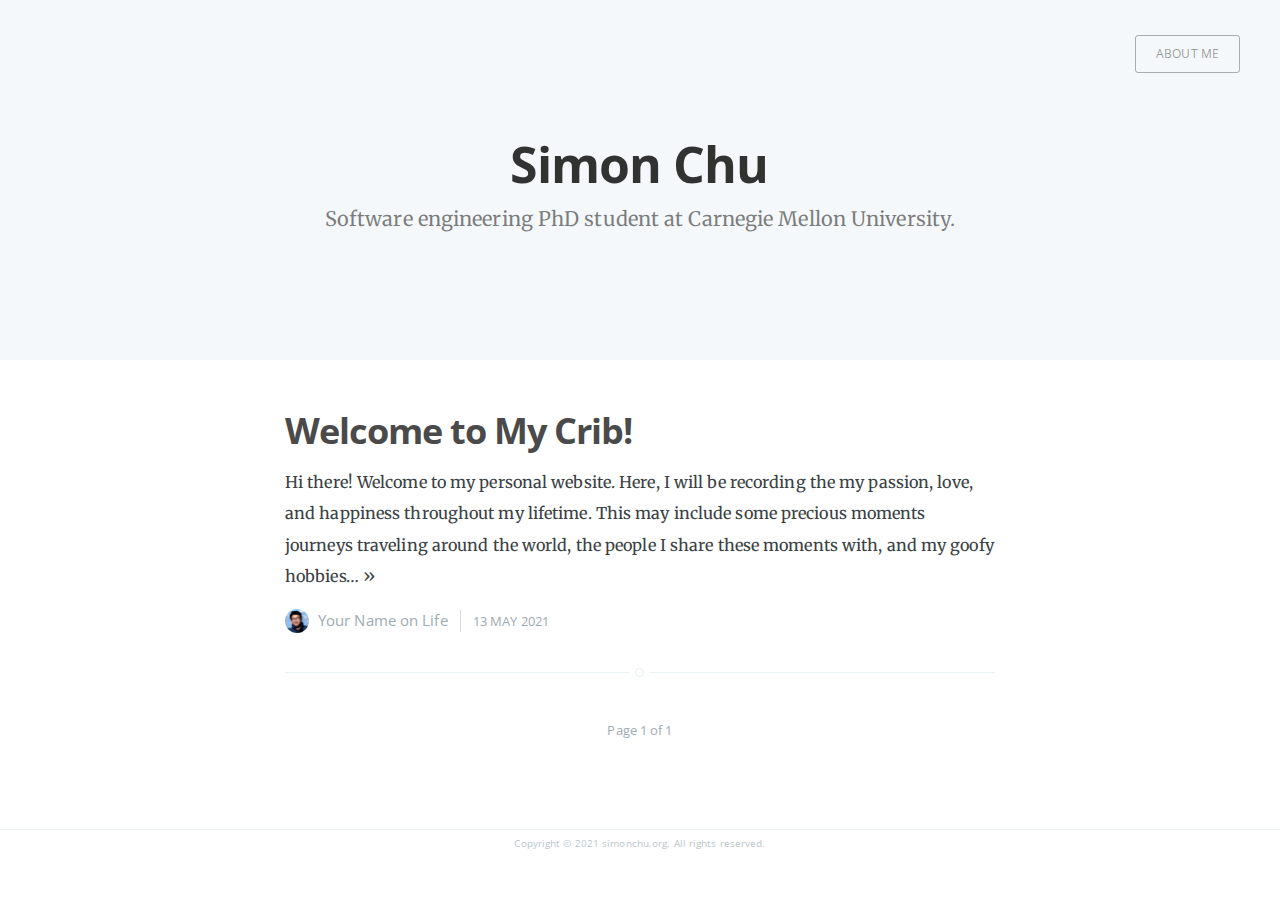
==== index.html @ b4d973ef "added jekyll generated files" ====
<!DOCTYPE html>
<html>
<head>
    <meta http-equiv="Content-Type" content="text/html; charset=UTF-8" />
    <meta http-equiv="X-UA-Compatible" content="IE=edge,chrome=1" />

    <title>Simon Chu - Software engineering PhD student at Carnegie Mellon University</title>
    <meta name="description" content="Simon's Personal Website" />

    <meta name="HandheldFriendly" content="True" />
    <meta name="MobileOptimized" content="320" />
    <meta name="viewport" content="width=device-width, initial-scale=1.0" />

    <link rel="stylesheet" type="text/css" href="/assets/css/screen.css" />
    <link rel="stylesheet" type="text/css" href="//fonts.googleapis.com/css?family=Merriweather:300,700,700italic,300italic|Open+Sans:700,400" />
    <!-- Customisation  -->
    <link rel="stylesheet" type="text/css" href="/assets/css/main.css " />

</head>
<body class="home-template">

    <header class="main-header no-cover">
    <nav class="main-nav overlay clearfix">
            
        <!-- <a class="subscribe-button icon-feed" href="/feed.xml ">Subscribe</a> -->
         <a class="subscribe-button" href="/about.html ">About me</a> 
    </nav>
    <div class="vertical">
        <div class="main-header-content inner">
            <h1 class="page-title">Simon Chu</h1>
            <h2 class="page-description">
                 Software engineering PhD student at Carnegie Mellon University. 
                <!--  <a href='/about.html'> About me </a>  -->
            </h2>
        </div>
    </div>
    <a class="scroll-down icon-arrow-left" href="#content" data-offset="-45"><span class="hidden">Scroll Down</span></a>
</header>


<main id="content" class="content" role="main">


    <div class="extra-pagination inner">
        <nav class="pagination" role="pagination">
    
    <span class="page-number"> Page 1 of 1 </span>
     
</nav>
    </div>

    

    <article class="post">
        <header class="post-header">
            <h2 class="post-title"><a href="/life/2021/05/13/welcome.html">Welcome to My Crib!</a></h2>
        </header>
        <section class="post-excerpt">
            <p>Hi there! Welcome to my personal website. Here, I will be recording the my
passion, love, and happiness throughout my lifetime. This may include some
precious moments journeys traveling around the world, the people I share these
moments with, and my goofy hobbies…</p>
 <a class="read-more" href="/life/2021/05/13/welcome.html">&raquo;</a>
        </section>
        <footer class="post-meta">
            
                <img class="author-thumb" src="/assets/images/profile.png" alt="Author's profile picture" nopin="nopin" />
                Your Name
            
             
                on Life 
            
            <time class="post-date" datetime="2021-05-13">
                13 May 2021
            </time> 
        </footer>
    </article>

    

    <nav class="pagination" role="pagination">
    
    <span class="page-number"> Page 1 of 1 </span>
     
</nav>

</main>

    <footer class="site-footer clearfix">
      
      <!-- <section class="copyright">
        <a href="/">simonchu.org</a> &copy; 
              2021 &bull; All rights reserved.
      </section> -->

      <section class="copyright">
        Copyright &copy;
        2021
        simonchu.org.
        All rights reserved.
      </section>

      <!-- <section class="poweredby">Made with Jekyll using  -->
        <!-- <a href="http://github.com/rosario/kasper">Kasper theme</a> -->
      <!-- </section> -->

    </footer>
    
    <script type="text/javascript" src="/assets/js/jquery-1.11.1.min.js"></script>
    <script type="text/javascript" src="/assets/js/jquery.fitvids.js"></script>
    <script type="text/javascript" src="/assets/js/index.js"></script>

    <!-- Google Analytics Tracking code -->
    <script type="text/javascript">

      var _gaq = _gaq || [];
      _gaq.push(['_setAccount', 'UA-XXXXXXXX-X']);
      _gaq.push(['_trackPageview']);

      (function() {
        var ga = document.createElement('script'); ga.type = 'text/javascript'; ga.async = true;
        ga.src = ('https:' == document.location.protocol ? 'https://ssl' : 'http://www') + '.google-analytics.com/ga.js';
        var s = document.getElementsByTagName('script')[0]; s.parentNode.insertBefore(ga, s);
      })();

    </script>   
</body>
</html>
---- assets/css/screen.css ----
/* ==========================================================================
   Table of Contents
   ========================================================================== */

/*

    0.  Normalize
    1.  Icons
    2.  General
    3.  Utilities
    4.  General
    5.  Single Post
    6.  Tag Archive
    7.  Third Party Elements
    8.  Pagination
    9.  Footer
    10. Media Queries (Tablet)
    11. Media Queries (Mobile)
    12. Animations

*/

/* ==========================================================================
   0. Normalize.css v2.1.3 | MIT License | git.io/normalize | (minified)
   ========================================================================== */

article, aside, details,
figcaption, figure,
footer, header, hgroup,
main, nav, section,
summary { display: block; }
audio, canvas, video { display: inline-block; }
audio:not([controls]) { display: none; height: 0; }
[hidden], template { display: none; }
html {
   font-family: sans-serif;
   -ms-text-size-adjust: 100%;
   -webkit-text-size-adjust: 100%;
}
body { margin: 0; }
a { background: transparent; }
a:focus { outline: thin dotted; }
a:active, a:hover { outline: 0; }
h1 { font-size: 2em; margin: 0.67em 0; }
abbr[title] { border-bottom: 1px dotted; }
b, strong { font-weight: 700; }
dfn { font-style: italic; }
hr {
   -moz-box-sizing: content-box;
   box-sizing: content-box;
   height: 0;
}
mark { background: #FF0; color: #000; }
code, kbd, pre,
samp { font-family: monospace, serif; font-size: 1em; }
pre { white-space: pre-wrap; }
q { quotes: "\201C" "\201D" "\2018" "\2019"; }
small { font-size: 80%; }
sub, sup {
   font-size: 75%;
   line-height: 0;
   position: relative;
   vertical-align: baseline;
}
sup { top: -0.5em; }
sub { bottom: -0.25em; }
img { border: 0; }
svg:not(:root) { overflow: hidden; }
figure { margin: 0; }
fieldset {
   border: 1px solid #c0c0c0;
   margin: 0 2px;
   padding: 0.35em 0.625em 0.75em;
}
legend { border: 0; padding: 0; }
button, input, select,
textarea { font-family: inherit; font-size: 100%; margin: 0; }
button, input { line-height: normal; }
button, select { text-transform: none; }
button, html input[type="button"],
input[type="reset"], input[type="submit"] {
   -webkit-appearance: button;
   cursor: pointer;
}
button[disabled], html input[disabled] { cursor: default; }
input[type="checkbox"],
input[type="radio"] { box-sizing: border-box; padding: 0; }
input[type="search"] {
   -webkit-appearance: textfield;
   -moz-box-sizing: content-box;
   -webkit-box-sizing: content-box;
   box-sizing: content-box;
}
input[type="search"]::-webkit-search-cancel-button,
input[type="search"]::-webkit-search-decoration { -webkit-appearance: none; }
button::-moz-focus-inner,
input::-moz-focus-inner { border: 0; padding: 0; }
textarea { overflow: auto; vertical-align: top; }
table { border-collapse: collapse; border-spacing: 0; }


/* ==========================================================================
   1. Icons - Sets up the icon font and respective classes
   ========================================================================== */

/* Import the font file with the icons in it */
@font-face {
    font-family: "casper-icons";
    src:url("../fonts/casper-icons.eot");
    src:url("../fonts/casper-icons.eot?#iefix") format("embedded-opentype"),
        url("../fonts/casper-icons.woff") format("woff"),
        url("../fonts/casper-icons.ttf") format("truetype"),
        url("../fonts/casper-icons.svg#icons") format("svg");
    font-weight: normal;
    font-style: normal;
}

/* Apply these base styles to all icons */
[class^="icon-"]:before, [class*=" icon-"]:before {
    font-family: "casper-icons", "Open Sans", sans-serif;
    speak: none;
    font-style: normal;
    font-weight: normal;
    font-variant: normal;
    text-transform: none;
    line-height: 1;
    text-decoration: none !important;
    -webkit-font-smoothing: antialiased;
    -moz-osx-font-smoothing: grayscale;
}

/* Each icon is created by inserting the correct character into the
   content of the :before pseudo element. Like a boss. */
.icon-ghost:before {
    content: "\f600";
}
.icon-feed:before {
    content: "\f601";
}
.icon-twitter:before {
    content: "\f602";
    font-size: 1.1em;
}
.icon-google-plus:before {
    content: "\f603";
}
.icon-facebook:before {
    content: "\f604";
}
.icon-arrow-left:before {
    content: "\f605";
}
.icon-stats:before {
    content: "\f606";
}
.icon-location:before {
    content: "\f607";
    margin-left: -3px; /* Tracking fix */
}
.icon-link:before {
    content: "\f608";
}


/* ==========================================================================
   2. General - Setting up some base styles
   ========================================================================== */

html {
    height: 100%;
    max-height: 100%;
    font-size: 62.5%;
    -webkit-tap-highlight-color: rgba(0, 0, 0, 0);
}

body {
    height: 100%;
    max-height: 100%;
    font-family: "Merriweather", serif;
    letter-spacing: 0.01rem;
    font-size: 1.8rem;
    line-height: 1.75em;
    color: #3A4145;
    -webkit-font-feature-settings: 'kern' 1;
    -moz-font-feature-settings: 'kern' 1;
    -o-font-feature-settings: 'kern' 1;
}

::-moz-selection {
    background: #D6EDFF;
}

::selection {
    background: #D6EDFF;
}

h1, h2, h3,
h4, h5, h6 {
    -webkit-font-feature-settings: 'dlig' 1, 'liga' 1, 'lnum' 1, 'kern' 1;
    -moz-font-feature-settings: 'dlig' 1, 'liga' 1, 'lnum' 1, 'kern' 1;
    -o-font-feature-settings: 'dlig' 1, 'liga' 1, 'lnum' 1, 'kern' 1;
    color: #2E2E2E;
    line-height: 1.15em;
    margin: 0 0 0.4em 0;
    font-family: "Open Sans", sans-serif;
}

h1 {
    font-size: 5rem;
    letter-spacing: -2px;
    text-indent: -3px;
}

h2 {
    font-size: 3.6rem;
    letter-spacing: -1px;
}

h3 {
    font-size: 3rem;
}

h4 {
    font-size: 2.5rem;
}

h5 {
    font-size: 2rem;
}

h6 {
    font-size: 2rem;
}

a {
    color: #4A4A4A;
    transition: color ease 0.3s;
}

a:hover {
    color: #111;
}

p, ul, ol, dl {
    -webkit-font-feature-settings: 'liga' 1, 'onum' 1, 'kern' 1;
    -moz-font-feature-settings: 'liga' 1, 'onum' 1, 'kern' 1;
    -o-font-feature-settings: 'liga' 1, 'onum' 1, 'kern' 1;
    margin: 0 0 1.75em 0;
}

ol, ul {
    padding-left: 3rem;
}

ol ol, ul ul,
ul ol, ol ul {
    margin: 0 0 0.4em 0;
    padding-left: 2em;
}

dl dt {
    float: left;
    width: 180px;
    overflow: hidden;
    clear: left;
    text-align: right;
    text-overflow: ellipsis;
    white-space: nowrap;
    font-weight: 700;
    margin-bottom: 1em;
}

dl dd {
    margin-left: 200px;
    margin-bottom: 1em
}

li {
    margin: 0.4em 0;
}

li li {
    margin: 0;
}

hr {
    display: block;
    height: 1px;
    border: 0;
    border-top: #EFEFEF 1px solid;
    margin: 3.2em 0;
    padding: 0;
}

blockquote {
    -moz-box-sizing: border-box;
    box-sizing: border-box;
    margin: 1.75em 0 1.75em -2.2em;
    padding: 0 0 0 1.75em;
    border-left: #4A4A4A 0.4em solid;
}

blockquote p {
    margin: 0.8em 0;
    font-style: italic;
}

blockquote small {
    display: inline-block;
    margin: 0.8em 0 0.8em 1.5em;
    font-size: 0.9em;
    color: #CCC;
}

blockquote small:before { content: "\2014 \00A0"; }

blockquote cite {
    font-weight: 700;
}

blockquote cite a { font-weight: normal; }

mark {
    background-color: #FFC336;
}

code, tt {
    padding: 1px 3px;
    font-family: Inconsolata, monospace, sans-serif;
    font-size: 0.85em;
    white-space: pre-wrap;
    border: #E3EDF3 1px solid;
    background: #F7FAFB;
    border-radius: 2px;
}

pre {
    -moz-box-sizing: border-box;
    box-sizing: border-box;
    margin: 0 0 1.75em 0;
    border: #E3EDF3 1px solid;
    width: 100%;
    padding: 10px;
    font-family: Inconsolata, monospace, sans-serif;
    font-size: 0.9em;
    white-space: pre;
    overflow: auto;
    background: #F7FAFB;
    border-radius: 3px;
}

pre code, tt {
    font-size: inherit;
    white-space: -moz-pre-wrap;
    white-space: pre-wrap;
    background: transparent;
    border: none;
    padding: 0;
}

kbd {
    display: inline-block;
    margin-bottom: 0.4em;
    padding: 1px 8px;
    border: #CCC 1px solid;
    color: #666;
    text-shadow: #FFF 0 1px 0;
    font-size: 0.9em;
    font-weight: 700;
    background: #F4F4F4;
    border-radius: 4px;
    box-shadow:
        0 1px 0 rgba(0, 0, 0, 0.2),
        0 1px 0 0 #fff inset;
}

table {
    -moz-box-sizing: border-box;
    box-sizing: border-box;
    margin: 1.75em 0;
    width: 100%;
    max-width: 100%;
    background-color: transparent;
}

table th,
table td {
    padding: 8px;
    line-height: 20px;
    text-align: left;
    vertical-align: top;
    border-top: #EFEFEF 1px solid;
}

table th { color: #000; }

table caption + thead tr:first-child th,
table caption + thead tr:first-child td,
table colgroup + thead tr:first-child th,
table colgroup + thead tr:first-child td,
table thead:first-child tr:first-child th,
table thead:first-child tr:first-child td {
    border-top: 0;
}

table tbody + tbody { border-top: #EFEFEF 2px solid; }

table table table { background-color: #FFF; }

table tbody > tr:nth-child(odd) > td,
table tbody > tr:nth-child(odd) > th {
    background-color: #F6F6F6;
}

table.plain tbody > tr:nth-child(odd) > td,
table.plain tbody > tr:nth-child(odd) > th {
   background: transparent;
}

iframe, .fluid-width-video-wrapper {
    display: block;
    margin: 1.75em 0;
}

/* When a video is inside the fitvids wrapper, drop the
margin on the iframe, cause it breaks stuff. */
.fluid-width-video-wrapper iframe {
    margin: 0;
}


/* ==========================================================================
   3. Utilities - These things get used a lot
   ========================================================================== */

/* Clears shit */
.clearfix:before,
.clearfix:after {
    content: " ";
    display: table;
}
.clearfix:after { clear: both; }
.clearfix { *zoom: 1; }

/* Hides shit */
.hidden {
    text-indent: -9999px;
    visibility: hidden;
    display: none;
}

/* Creates a responsive wrapper that makes our content scale nicely */
.inner {
    position: relative;
    width: 80%;
    max-width: 710px;
    margin: 0 auto;
}

/* Centres vertically yo. (IE8+) */
.vertical {
    display: table-cell;
    vertical-align: middle;
}


/* ==========================================================================
   4. General - The main styles for the the theme
   ========================================================================== */

/* Big cover image on the home page */
.main-header {
    position: relative;
    display: table;
    width: 100%;
    height: 100%;
    margin-bottom: 5rem;
    text-align: center;
    background: #222 no-repeat center center;
    background-size: cover;
    overflow: hidden;
}

.main-header .inner {
    width: 80%;
}

.main-nav {
    position: relative;
    padding: 35px 40px;
    margin: 0 0 30px 0;
}

.main-nav a {
    text-decoration: none;
    font-family: 'Open Sans', sans-serif;
}

/* Create a bouncing scroll-down arrow on homepage with cover image */
.scroll-down {
    display: block;
    position: absolute;
    z-index: 100;
    bottom: 45px;
    left: 50%;
    margin-left: -16px;
    width: 34px;
    height: 34px;
    font-size: 34px;
    text-align: center;
    text-decoration: none;
    color: rgba(255,255,255,0.7);
    -webkit-transform: rotate(-90deg);
    transform: rotate(-90deg);
    -webkit-animation: bounce 4s 2s infinite;
    animation: bounce 4s 2s infinite;
}

/* Stop it bouncing and increase contrast when hovered */
.scroll-down:hover {
    color: #fff;
    -webkit-animation: none;
    animation: none;
}

/* Put a semi-opaque radial gradient behind the icon to make it more visible
   on photos which happen to have a light background. */
.home-template .main-header:after {
    display: block;
    content: " ";
    width: 150px;
    height: 130px;
    border-radius: 100%;
    position: absolute;
    bottom: 0;
    left: 50%;
    margin-left: -75px;
    background: -moz-radial-gradient(center, ellipse cover,  rgba(0,0,0,0.15) 0%, rgba(0,0,0,0) 70%, rgba(0,0,0,0) 100%);
    background: -webkit-gradient(radial, center center, 0px, center center, 100%, color-stop(0%,rgba(0,0,0,0.15)), color-stop(70%,rgba(0,0,0,0)), color-stop(100%,rgba(0,0,0,0)));
    background: -webkit-radial-gradient(center, ellipse cover,  rgba(0,0,0,0.15) 0%,rgba(0,0,0,0) 70%,rgba(0,0,0,0) 100%);
    background: radial-gradient(ellipse at center,  rgba(0,0,0,0.15) 0%,rgba(0,0,0,0) 70%,rgba(0,0,0,0) 100%);
}

/* Hide when there's no cover image or on page2+ */
.no-cover .scroll-down,
.no-cover.main-header:after,
.archive-template .scroll-down,
.archive-template .main-header:after {
    display: none
}

/* Appears in the top right corner of your home page */
.blog-logo {
    display: block;
    float: left;
    background: none !important;
    border: none !important;
}

.blog-logo img {
    -webkit-box-sizing: border-box;
    -moz-box-sizing: border-box;
    box-sizing: border-box;
    display: block;
    height: 38px;
    padding: 1px 0 5px 0;
    width: auto;
}

.back-button {
    -webkit-box-sizing: border-box;
    -moz-box-sizing: border-box;
    box-sizing: border-box;
    display: inline-block;
    float: left;
    height: 38px;
    padding: 0 15px 0 10px;
    border: transparent 1px solid;
    color: #9EABB3;
    text-align: center;
    font-size: 12px;
    text-transform: uppercase;
    line-height: 35px;
    border-radius: 3px;
    background: rgba(0,0,0,0.1);
    transition: all ease 0.3s;
}
.back-button:before {
    position: relative;
    bottom: -2px;
    font-size: 13px;
    line-height: 0;
    margin-right: 8px;
}

.subscribe-button {
    -webkit-box-sizing: border-box;
    -moz-box-sizing: border-box;
    box-sizing: border-box;
    display: inline-block;
    float: right;
    height: 38px;
    padding: 0 20px;
    border: transparent 1px solid;
    color: #9EABB3;
    text-align: center;
    font-size: 12px;
    text-transform: uppercase;
    line-height: 35px;
    white-space: nowrap;
    border-radius: 3px;
    background: rgba(0,0,0,0.1);
    transition: all ease 0.3s;
}
.subscribe-button:before {
    font-size: 9px;
    margin-right: 6px;
}

/* Special styles when overlaid on an image*/
.main-nav.overlay {
    position: absolute;
    top: 0;
    left: 0;
    right: 0;
    height: 70px;
    border: none;
    background: -moz-linear-gradient(top, rgba(0,0,0,0.2) 0%, rgba(0,0,0,0) 100%);
    background: -webkit-gradient(linear, left top, left bottom, color-stop(0%,rgba(0,0,0,0.2)), color-stop(100%,rgba(0,0,0,0)));
    background: -webkit-linear-gradient(top, rgba(0,0,0,0.2) 0%,rgba(0,0,0,0) 100%);
    background: linear-gradient(to bottom, rgba(0,0,0,0.2) 0%,rgba(0,0,0,0) 100%);
}
.no-cover .main-nav.overlay,
.no-cover .back-button,
.no-cover .subscribe-button {
    background: none;
}

.main-nav.overlay a {
    color: #fff;
}

.main-nav.overlay .back-button,
.main-nav.overlay .subscribe-button {
    border-color: rgba(255,255,255,0.6);
}

.main-nav.overlay a:hover {
    color: #222;
    border-color: #fff;
    background: #fff;
    transition: all 0.1s ease;
}

/* Add a border to the buttons on hover */
.back-button:hover,
.subscribe-button:hover {
    border-color: #bfc8cd;
    color: #9EABB3;
}

/* The details of your blog. Defined in ghost/settings/ */
.page-title {
    margin: 10px 0 10px 0;
    font-size: 5rem;
    letter-spacing: -1px;
    font-weight: 700;
    font-family: "Open Sans", sans-serif;
    color: #fff;
}

.page-description {
    margin: 0;
    font-size: 2rem;
    line-height: 1.5em;
    font-weight: 400;
    font-family: "Merriweather", serif;
    letter-spacing: 0.01rem;
    color: rgba(255,255,255,0.8);
}

.no-cover.main-header {
    min-height: 160px;
    max-height: 40%;
    background: #f5f8fa;
}

.no-cover .page-title {
    color: rgba(0,0,0,0.8);
}

.no-cover .page-description {
    color: rgba(0,0,0,0.5);
}

.no-cover .main-nav.overlay .back-button,
.no-cover .main-nav.overlay .subscribe-button {
    color: rgba(0,0,0,0.4);
    border-color: rgba(0,0,0,0.3);
}

/* Add subtle load-in animation for content on the home page */
.home-template .page-title {
    -webkit-animation: fade-in-down 0.6s;
    animation: fade-in-down 0.6s;
    -webkit-animation-delay: 0.2s;
    animation-delay: 0.2s;
}
.home-template .page-description {
    -webkit-animation: fade-in-down 0.9s;
    animation: fade-in-down 0.9s;
    -webkit-animation-delay: 0.1s;
    animation-delay: 0.1s;
}

/* Every post, on every page, gets this style on its <article> tag */
.post {
    position: relative;
    width: 80%;
    max-width: 710px;
    margin: 4rem auto;
    padding-bottom: 4rem;
    border-bottom: #EBF2F6 1px solid;
    word-break: break-word;
    hyphens: auto;
}

/* Add a little circle in the middle of the border-bottom on our .post
   just for the lolz and stylepoints. */
.post:after {
    display: block;
    content: "";
    width: 7px;
    height: 7px;
    border: #E7EEF2 1px solid;
    position: absolute;
    bottom: -5px;
    left: 50%;
    margin-left: -5px;
    background: #FFF;
    -webkit-border-radius: 100%;
    -moz-border-radius: 100%;
    border-radius: 100%;
    box-shadow: #FFF 0 0 0 5px;
}

body:not(.post-template) .post-title {
    font-size: 3.6rem;
}

.post-title a {
    text-decoration: none;
}

.post-excerpt p {
    margin: 0;
    font-size: 0.9em;
    line-height: 1.7em;
}

.read-more {
    text-decoration: none;
}

.post-meta {
    display: block;
    margin: 1.75rem 0 0 0;
    font-family: "Open Sans", sans-serif;
    font-size: 1.5rem;
    line-height: 2.2rem;
    color: #9EABB3;
}

.author-thumb {
    width: 24px;
    height: 24px;
    float: left;
    margin-right: 9px;
    border-radius: 100%;
}

.post-meta a {
    color: #9EABB3;
    text-decoration: none;
}

.post-meta a:hover {
    text-decoration: underline;
}

.user-meta {
    position: relative;
    padding: 0.3rem 40px 0 100px;
    min-height: 77px;
}

.post-date {
    display: inline-block;
    margin-left: 8px;
    padding-left: 12px;
    border-left: #d5dbde 1px solid;
    text-transform: uppercase;
    font-size: 1.3rem;
    white-space: nowrap;
}

.user-image {
    position: absolute;
    top: 0;
    left: 0;
}

.user-name {
    display: block;
    font-weight: 700;
}

.user-bio {
    display: block;
    max-width: 440px;
    font-size: 1.4rem;
    line-height: 1.5em;
}

.publish-meta {
    position: absolute;
    top: 0;
    right: 0;
    padding: 4.3rem 0 4rem 0;
    text-align: right;
}

.publish-heading {
    display: block;
    font-weight: 700;
}

.publish-date {
    display: block;
    font-size: 1.4rem;
    line-height: 1.5em;
}


/* ==========================================================================
   5. Single Post - When you click on an individual post
   ========================================================================== */

.post-template .post-header {
   margin-bottom: 3.4rem;
}

.post-template .post-title {
    margin-bottom: 0;
}

.post-template .post-meta {
    margin: 0;
}

.post-template .post-date {
    padding: 0;
    margin: 0;
    border: none;
}

/* Stop .full-img from creating horizontal scroll - slight hack due to
   imperfections with browser width % calculations and rounding */
.post-template .content {
    overflow: hidden;
}

/* Tweak the .post wrapper style */
.post-template .post {
    margin-top: 0;
    border-bottom: none;
    padding-bottom: 0;
}

/* Kill that stylish little circle that was on the border, too */
.post-template .post:after {
    display: none;
}

/* Keep images centred and within the bounds of the post-width */
.post-content img {
    display: block;
    max-width: 100%;
    height: auto;
    margin: 0 auto;
    padding: 0.6em 0;
}

/* Break out larger images to be wider than the main text column
   the class is applied with jQuery */
.post-content .full-img {
    width: 126%;
    max-width: none;
    margin: 0 -13%;
}

/* The author credit area after the post */
.post-footer {
    position: relative;
    margin: 6rem 0 0 0;
    padding: 6rem 0 0 0;
    border-top: #EBF2F6 1px solid;
}

.post-footer h4 {
    font-size: 1.8rem;
    margin: 0;
}

.post-footer p {
    margin: 1rem 0;
    font-size: 1.4rem;
    line-height: 1.75em;
}

/* list of author links - location / url */
.author-meta {
    padding: 0;
    margin: 0;
    list-style: none;
    font-size: 1.4rem;
    line-height: 1;
    font-style: italic;
    color: #9EABB3;
}

.author-meta a {
    color: #9EABB3;
}
.author-meta a:hover {
    color: #111;
}

/* Create some space to the right for the share links */
.post-footer .author {
    margin-right: 180px;
}

.post-footer h4 a {
    color: #2e2e2e;
    text-decoration: none;
}

.post-footer h4 a:hover {
    text-decoration: underline;
}

/* Drop the share links in the space to the right.
   Doing it like this means it's easier for the author bio
   to be flexible at smaller screen sizes while the share
   links remain at a fixed width the whole time */
.post-footer .share {
    position: absolute;
    top: 6rem;
    right: 0;
    width: 140px;
}

.post-footer .share a {
    font-size: 1.8rem;
    display: inline-block;
    margin: 1rem 1.6rem 1.6rem 0;
    color: #BBC7CC;
    text-decoration: none;
}

.post-footer .share a:hover {
    color: #50585D;
}

/* The subscribe icon on the footer */
.subscribe {
    width: 28px;
    height: 28px;
    position: absolute;
    top: -14px;
    left: 50%;
    margin-left: -15px;
    border: #EBF2F6 1px solid;
    text-align: center;
    line-height: 2.4rem;
    border-radius: 50px;
    background: #FFF;
    transition: box-shadow 0.5s;
}

/* The RSS icon, inserted via icon font */
.subscribe:before {
    color: #D2DEE3;
    font-size: 10px;
    position: absolute;
    top: 2px;
    left: 9px;
    font-weight: 700;
    transition: color 0.5s ease;
}

/* Add a box shadow to on hover */
.subscribe:hover {
    box-shadow: rgba(0,0,0,0.05) 0 0 0 3px;
    transition: box-shadow 0.25s;
}

.subscribe:hover:before {
    color: #50585D;
}

/* CSS tooltip saying "Subscribe!" - initially hidden */
.tooltip {
    opacity: 0;
    display: block;
    width: 53px;
    padding: 4px 8px 5px 8px;
    position:absolute;
    top: -23px;
    left: -21px;
    color: rgba(255,255,255,0.9);
    font-size: 1.1rem;
    line-height: 1em;
    text-align: center;
    background: #50585D;
    border-radius: 20px;
    box-shadow: 0 1px 4px rgba(0,0,0,0.1);
    transition: opacity 0.3s ease, top 0.3s ease;
}

/* The little chiclet arrow under the tooltip, pointing down */
.tooltip:after {
    content: " ";
    border-width: 5px 5px 0 5px;
    border-style: solid;
    border-color: #50585D transparent;
    display: block;
    position: absolute;
    bottom: -4px;
    left: 50%;
    margin-left: -5px;
    z-index: 220;
    width: 0;
}

/* On hover, show the tooltip! */
.subscribe:hover .tooltip {
    opacity: 1;
    top: -33px;
}

/* ==========================================================================
   6. Author profile
   ========================================================================== */

.post-head.main-header {
    height: 65%;
    min-height: 180px;
}

.no-cover.post-head.main-header {
    height: 85px;
    min-height: 0;
    margin-bottom: 0;
    background: transparent;
}

.tag-head.main-header {
    height: 40%;
    min-height: 180px;
}

.author-head.main-header {
    height: 40%;
    min-height: 180px;
}

.no-cover.author-head.main-header {
    height: 10%;
    min-height: 100px;
    background: transparent;
}

.author-profile {
    padding: 0 15px 5rem 15px;
    border-bottom: #EBF2F6 1px solid;
    text-align: center;
}

/* Add a little circle in the middle of the border-bottom */
.author-profile:after {
    display: block;
    content: "";
    width: 7px;
    height: 7px;
    border: #E7EEF2 1px solid;
    position: absolute;
    bottom: -5px;
    left: 50%;
    margin-left: -5px;
    background: #FFF;
    -webkit-border-radius: 100%;
    -moz-border-radius: 100%;
    border-radius: 100%;
    box-shadow: #FFF 0 0 0 5px;
}

.author-image {
    -webkit-box-sizing: border-box;
    -moz-box-sizing: border-box;
    box-sizing: border-box;
    display: block;
    position: absolute;
    top: -40px;
    left: 50%;
    margin-left: -40px;
    width: 80px;
    height: 80px;
    border-radius: 100%;
    overflow: hidden;
    padding: 6px;
    background: #fff;
    z-index: 2;
    box-shadow: #E7EEF2 0 0 0 1px;
}

.author-image .img {
    position: relative;
    display: block;
    width: 100%;
    height: 100%;
    background-size: cover;
    background-position: center center;
    border-radius: 100%;
}

.author-profile .author-image {
    position: relative;
    left: auto;
    top: auto;
    width: 120px;
    height: 120px;
    padding: 3px;
    margin: -100px auto 0 auto;
    box-shadow: none;
}

.author-title {
    margin: 1.5rem 0 1rem;
}

.author-bio {
    font-size: 1.8rem;
    line-height: 1.5em;
    font-weight: 200;
    color: #50585D;
    letter-spacing: 0;
    text-indent: 0;
}

.author-meta {
    margin: 1.6rem 0;
}
/* Location, website, and link */
.author-profile .author-meta {
    margin: 2rem 0;
    font-family: "Merriweather", serif;
    letter-spacing: 0.01rem;
    font-size: 1.7rem;
}
.author-meta span {
    display: inline-block;
    margin: 0 2rem 1rem 0;
    word-wrap: break-word;
}
.author-meta a {
    text-decoration: none;
}

/* Turn off meta for page2+ to make room for extra
   pagination prev/next links */
.archive-template .author-profile .author-meta {
    display: none;
}

/* ==========================================================================
   7. Third Party Elements - Embeds from other services
   ========================================================================== */

/* Github */
.gist table {
    margin: 0;
    font-size: 1.4rem;
}
.gist .line-number {
    min-width: 25px;
    font-size: 1.1rem;
}


/* ==========================================================================
   8. Pagination - Tools to let you flick between pages
   ========================================================================== */

/* The main wrapper for our pagination links */
.pagination {
    position: relative;
    width: 80%;
    max-width: 710px;
    margin: 4rem auto;
    font-family: "Open Sans", sans-serif;
    font-size: 1.3rem;
    color: #9EABB3;
    text-align: center;
}

.pagination a {
    color: #9EABB3;
    transition: all 0.2s ease;
}

/* Push the previous/next links out to the left/right */
.older-posts,
.newer-posts {
    position: absolute;
    display: inline-block;
    padding: 0 15px;
    border: #bfc8cd 1px solid;
    text-decoration: none;
    border-radius: 4px;
    transition: border ease 0.3s;
}

.older-posts {
    right: 0;
}

.page-number {
    display: inline-block;
    padding: 2px 0;
    min-width: 100px;
}

.newer-posts {
    left: 0;
}

.older-posts:hover,
.newer-posts:hover {
    color: #889093;
    border-color: #98a0a4;
}

.extra-pagination {
    display: none;
    border-bottom: #EBF2F6 1px solid;
}
.extra-pagination:after {
    display: block;
    content: "";
    width: 7px;
    height: 7px;
    border: #E7EEF2 1px solid;
    position: absolute;
    bottom: -5px;
    left: 50%;
    margin-left: -5px;
    background: #FFF;
    -webkit-border-radius: 100%;
    -moz-border-radius: 100%;
    border-radius: 100%;
    box-shadow: #FFF 0 0 0 5px;
}
.extra-pagination .pagination {
    width: auto;
}

/* On page2+ make all the headers smaller */
.archive-template .main-header {
    max-height: 30%;
}

/* On page2+ show extra pagination controls at the top of post list */
.archive-template .extra-pagination {
    display: block;
}


/* ==========================================================================
   9. Footer - The bottom of every page
   ========================================================================== */

.site-footer {
    position: relative;
    margin: 8rem 0 0 0;
    /* margin-top: 8rem; */
    /* margin-left: auto; */
    /* margin-right: auto; */
    padding: 0.5rem 15px;
    border-top: #EBF2F6 1px solid;
    font-family: "Open Sans", sans-serif;
    font-size: 1rem;
    line-height: 1.75em;
    color: #BBC7CC;
    /* text-align: center; */
}

.site-footer a {
    color: #BBC7CC;
    text-decoration: none;
    font-weight: bold;
}

.site-footer a:hover {
    color: #50585D;
}

/* .poweredby {
    display: block;
    width: 45%;
    float: right;
} */

.copyright {
    display: block;
    width: auto;
    /* float: center; */
    text-align: center;
}


/* ==========================================================================
   10. Media Queries - Smaller than 900px
   ========================================================================== */

@media only screen and (max-width: 900px) {

    .main-nav {
        padding: 15px;
    }

    blockquote {
        margin-left: 0;
    }

    .main-header {
        -webkit-box-sizing: border-box;
        -moz-box-sizing: border-box;
        box-sizing: border-box;
        height: auto;
        min-height: 240px;
        height: 60%;
        padding: 15% 0;
    }

    .scroll-down,
    .home-template .main-header:after { display: none; }

    .archive-template .main-header {
        min-height: 180px;
        padding: 10% 0;
    }

    .blog-logo img {
        padding: 4px 0;
    }

    .page-title {
        font-size: 4rem;
        letter-spacing: -1px;
    }

    .page-description {
        font-size: 1.8rem;
        line-height: 1.5em;
    }

    .post {
        font-size: 0.95em
    }

    body:not(.post-template) .post-title {
        font-size: 3.2rem;
    }

    hr {
        margin: 2.4em 0;
    }

    ol, ul {
        padding-left: 2em;
    }

    h1 {
        font-size: 4.5rem;
        text-indent: -2px;
    }

    h2 {
        font-size: 3.6rem;
    }

    h3 {
        font-size: 3.1rem;
    }

    h4 {
        font-size: 2.5rem;
    }

    h5 {
        font-size: 2.2rem;
    }

    h6 {
        font-size: 1.8rem;
    }

    .author-profile {
        padding-bottom: 4rem;
    }

    .author-profile .author-bio {
        font-size: 1.6rem;
    }

    .author-meta span {
        display: block;
        margin: 1.5rem 0;
    }
    .author-profile .author-meta span {
        font-size: 1.6rem;
    }

    .post-head.main-header {
        height:45%;
    }

    .tag-head.main-header,
    .author-head.main-header {
        height: 30%;
    }

    .no-cover.post-head.main-header {
        height: 55px;
        padding: 0;
    }

    .no-cover.author-head.main-header {
        padding: 0;
    }

}


/* ==========================================================================
   11. Media Queries - Smaller than 500px
   ========================================================================== */

@media only screen and (max-width: 500px) {

    .main-header {
        margin-bottom: 15px;
        height: 40%;
    }

    .no-cover.main-header {
        height: 30%;
    }

    .archive-template .main-header {
        max-height: 20%;
        min-height: 160px;
        padding: 10% 0;
    }

    .main-nav {
        padding: 0;
        margin-bottom: 2rem;
        border-bottom: #e0e4e7 1px solid;
    }

    .blog-logo {
        padding: 10px 10px;
    }

    .blog-logo img {
        height: 26px;
    }

    .back-button,
    .subscribe-button {
        height: 44px;
        line-height: 41px;
        border-radius: 0;
        color: #2e2e2e;
        background: transparent;
    }
    .back-button:hover,
    .subscribe-button:hover {
        border-color: #ebeef0;
        color: #2e2e2e;
        background: #ebeef0;
    }

    .back-button {
        padding: 0 15px 0 10px;
    }

    .subscribe-button {
        padding: 0 12px;
    }

    .main-nav.overlay a:hover {
        color: #fff;
        border-color: transparent;
        background: transparent;
    }

    .no-cover .main-nav.overlay {
        background: none;
    }
    .no-cover .main-nav.overlay .back-button,
    .no-cover .main-nav.overlay .subscribe-button {
        border: none;
    }

    .main-nav.overlay .back-button,
    .main-nav.overlay .subscribe-button {
        border-color: transparent;
    }

    .blog-logo img {
        max-height: 80px;
    }

    .inner,
    .pagination {
        width: auto;
        margin: 2rem auto;
    }

    .post {
        width: auto;
        margin-top: 2rem;
        margin-bottom: 2rem;
        margin-left: 16px;
        margin-right: 16px;
        padding-bottom: 2rem;
        line-height: 1.65em;
    }

    .post-date {
        display: none;
    }

    .post-template .post-header {
        margin-bottom: 2rem;
    }

    .post-template .post-date {
        display: inline-block;
    }

    hr {
        margin: 1.75em 0;
    }

    p, ul, ol, dl {
        font-size: 0.95em;
        margin: 0 0 2.5rem 0;
    }

    .page-title {
        font-size: 3rem;
    }

    .post-excerpt p {
        font-size: 0.85em;
    }

    .page-description {
        font-size: 1.6rem;
    }

    h1, h2, h3,
    h4, h5, h6 {
        margin: 0 0 0.3em 0;
    }

    h1 {
        font-size: 2.8rem;
        letter-spacing: -1px;
    }

    h2 {
        font-size: 2.4rem;
        letter-spacing: 0;
    }

    h3 {
        font-size: 2.1rem;
    }

    h4 {
        font-size: 1.9rem;
    }

    h5 {
        font-size: 1.8rem;
    }

    h6 {
        font-size: 1.8rem;
    }

    body:not(.post-template) .post-title {
        font-size: 2.5rem;
    }

    .post-template .post {
        padding-bottom: 0;
        margin-bottom: 0;
    }

    .post-template .site-footer {
        margin-top: 0;
    }

    .post-content img {
        padding: 0;
    }

    .post-content .full-img {
        width: auto;
        width: calc(100% + 32px); /* expand with to image + margins */
        margin: 0 -16px; /* get rid of margins */
        min-width: 0;
        max-width: 112%; /* fallback when calc doesn't work */
    }

    .post-meta {
        font-size: 1.3rem;
        margin-top: 1rem;
    }

    .post-footer {
        padding: 5rem 0 3rem 0;
        text-align: center;
    }

    .post-footer .author {
        margin: 0 0 2rem 0;
        padding: 0 0 1.6rem 0;
        border-bottom: #EBF2F6 1px dashed;
    }

    .post-footer .share {
        position: static;
        width: auto;
    }

    .post-footer .share a {
        margin: 1.4rem 0.8rem 0 0.8rem;
    }

    .author-meta li {
        float: none;
        margin: 0;
        line-height: 1.75em;
    }

    .author-meta li:before {
        display: none;
    }

    .older-posts,
    .newer-posts {
        position: static;
        margin: 10px 0;
    }

    .page-number {
        display: block;
    }

    .site-footer {
        margin-top: 3rem;
    }

    .author-profile {
        padding-bottom: 2rem;
    }

    .post-head.main-header {
        height: 30%;
    }

    .tag-head.main-header,
    .author-head.main-header {
        height: 20%;
    }

    .author-profile .author-image {
        margin-top: -70px;
    }

    .author-profile .author-meta span {
        font-size: 1.4rem;
    }

    .archive-template .main-header .page-description {
        display: none;
    }

}


/* ==========================================================================
   12. Animations
   ========================================================================== */

/* Used to fade in title/desc on the home page */
@-webkit-keyframes fade-in-down {
    0% {
        opacity: 0;
        -webkit-transform: translateY(-10px);
        transform: translateY(-10px);
    }
    100% {
        opacity: 1;
        -webkit-transform: translateY(0);
        transform: translateY(0);
    }
}
@keyframes fade-in-down {
    0% {
        opacity: 0;
        -webkit-transform: translateY(-10px);
        transform: translateY(-10px);
    }
    100% {
        opacity: 1;
        -webkit-transform: translateY(0);
        transform: translateY(0);
    }
}

/* Used to bounce .scroll-down on home page */
@-webkit-keyframes bounce {
    0%, 10%, 25%, 40%, 50% {
        -webkit-transform: translateY(0) rotate(-90deg);
                transform: translateY(0) rotate(-90deg);
    }
    20% {
        -webkit-transform: translateY(-10px) rotate(-90deg);
                transform: translateY(-10px) rotate(-90deg);
    }
    30% {
        -webkit-transform: translateY(-5px) rotate(-90deg);
                transform: translateY(-5px) rotate(-90deg);
    }
}
@keyframes bounce {
    0%, 20%, 50%, 80%, 100% {
        -webkit-transform: translateY(0) rotate(-90deg);
                transform: translateY(0) rotate(-90deg);
    }
    40% {
        -webkit-transform: translateY(-10px) rotate(-90deg);
                transform: translateY(-10px) rotate(-90deg);
    }
    60% {
        -webkit-transform: translateY(-5px) rotate(-90deg);
                transform: translateY(-5px) rotate(-90deg);
    }
}


/* ==========================================================================
   End of file. Animations should be the last thing here. Do not add stuff
   below this point, or it will probably fuck everything up.
   ========================================================================== */
---- assets/css/main.css ----
/* We need to add display:inline in order to align the '>>' of the 'read more' link */
.post-excerpt p { display: inline; }

.highlight { background: #ffffff; /* Comment */ /* Error */ /* Keyword */ /* Operator */ /* Comment.Multiline */ /* Comment.Preproc */ /* Comment.Single */ /* Comment.Special */ /* Generic.Deleted */ /* Generic.Deleted.Specific */ /* Generic.Emph */ /* Generic.Error */ /* Generic.Heading */ /* Generic.Inserted */ /* Generic.Inserted.Specific */ /* Generic.Output */ /* Generic.Prompt */ /* Generic.Strong */ /* Generic.Subheading */ /* Generic.Traceback */ /* Keyword.Constant */ /* Keyword.Declaration */ /* Keyword.Pseudo */ /* Keyword.Reserved */ /* Keyword.Type */ /* Literal.Number */ /* Literal.String */ /* Name.Attribute */ /* Name.Builtin */ /* Name.Class */ /* Name.Constant */ /* Name.Entity */ /* Name.Exception */ /* Name.Function */ /* Name.Namespace */ /* Name.Tag */ /* Name.Variable */ /* Operator.Word */ /* Text.Whitespace */ /* Literal.Number.Float */ /* Literal.Number.Hex */ /* Literal.Number.Integer */ /* Literal.Number.Oct */ /* Literal.String.Backtick */ /* Literal.String.Char */ /* Literal.String.Doc */ /* Literal.String.Double */ /* Literal.String.Escape */ /* Literal.String.Heredoc */ /* Literal.String.Interpol */ /* Literal.String.Other */ /* Literal.String.Regex */ /* Literal.String.Single */ /* Literal.String.Symbol */ /* Name.Builtin.Pseudo */ /* Name.Variable.Class */ /* Name.Variable.Global */ /* Name.Variable.Instance */ /* Literal.Number.Integer.Long */ }

.highlight .c { color: #999988; font-style: italic; }

.highlight .err { color: #a61717; background-color: #e3d2d2; }

.highlight .k { font-weight: bold; }

.highlight .o { font-weight: bold; }

.highlight .cm { color: #999988; font-style: italic; }

.highlight .cp { color: #999999; font-weight: bold; }

.highlight .c1 { color: #999988; font-style: italic; }

.highlight .cs { color: #999999; font-weight: bold; font-style: italic; }

.highlight .gd { color: #000000; background-color: #ffdddd; }

.highlight .gd .x { color: #000000; background-color: #ffaaaa; }

.highlight .ge { font-style: italic; }

.highlight .gr { color: #aa0000; }

.highlight .gh { color: #999999; }

.highlight .gi { color: #000000; background-color: #ddffdd; }

.highlight .gi .x { color: #000000; background-color: #aaffaa; }

.highlight .go { color: #888888; }

.highlight .gp { color: #555555; }

.highlight .gs { font-weight: bold; }

.highlight .gu { color: #aaaaaa; }

.highlight .gt { color: #aa0000; }

.highlight .kc { font-weight: bold; }

.highlight .kd { font-weight: bold; }

.highlight .kp { font-weight: bold; }

.highlight .kr { font-weight: bold; }

.highlight .kt { color: #445588; font-weight: bold; }

.highlight .m { color: #009999; }

.highlight .s { color: #d14; }

.highlight .na { color: #008080; }

.highlight .nb { color: #0086B3; }

.highlight .nc { color: #445588; font-weight: bold; }

.highlight .no { color: #008080; }

.highlight .ni { color: #800080; }

.highlight .ne { color: #990000; font-weight: bold; }

.highlight .nf { color: #990000; font-weight: bold; }

.highlight .nn { color: #555555; }

.highlight .nt { color: #000080; }

.highlight .nv { color: #008080; }

.highlight .ow { font-weight: bold; }

.highlight .w { color: #bbbbbb; }

.highlight .mf { color: #009999; }

.highlight .mh { color: #009999; }

.highlight .mi { color: #009999; }

.highlight .mo { color: #009999; }

.highlight .sb { color: #d14; }

.highlight .sc { color: #d14; }

.highlight .sd { color: #d14; }

.highlight .s2 { color: #d14; }

.highlight .se { color: #d14; }

.highlight .sh { color: #d14; }

.highlight .si { color: #d14; }

.highlight .sx { color: #d14; }

.highlight .sr { color: #009926; }

.highlight .s1 { color: #d14; }

.highlight .ss { color: #990073; }

.highlight .bp { color: #999999; }

.highlight .vc { color: #008080; }

.highlight .vg { color: #008080; }

.highlight .vi { color: #008080; }

.highlight .il { color: #009999; }

/*# sourceMappingURL=main.css.map */
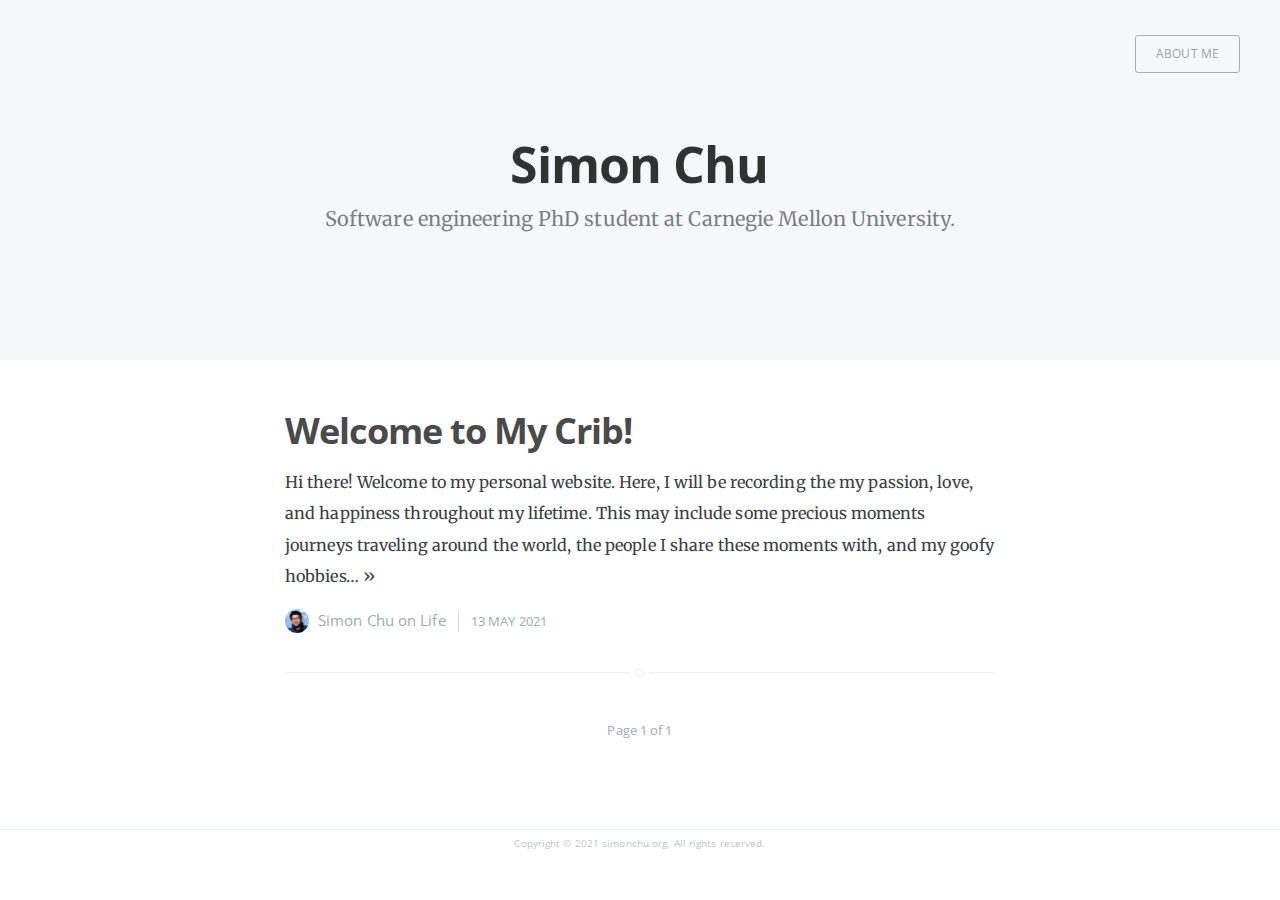
==== commit 46faab35: "auto commit @ Thu May 13 15:13:49 EDT 2021" ====
--- a/index.html
+++ b/index.html
@@ -65,7 +65,7 @@
         <footer class="post-meta">
             
                 <img class="author-thumb" src="/assets/images/profile.png" alt="Author's profile picture" nopin="nopin" />
-                Your Name
+                Simon Chu
             
              
                 on Life 
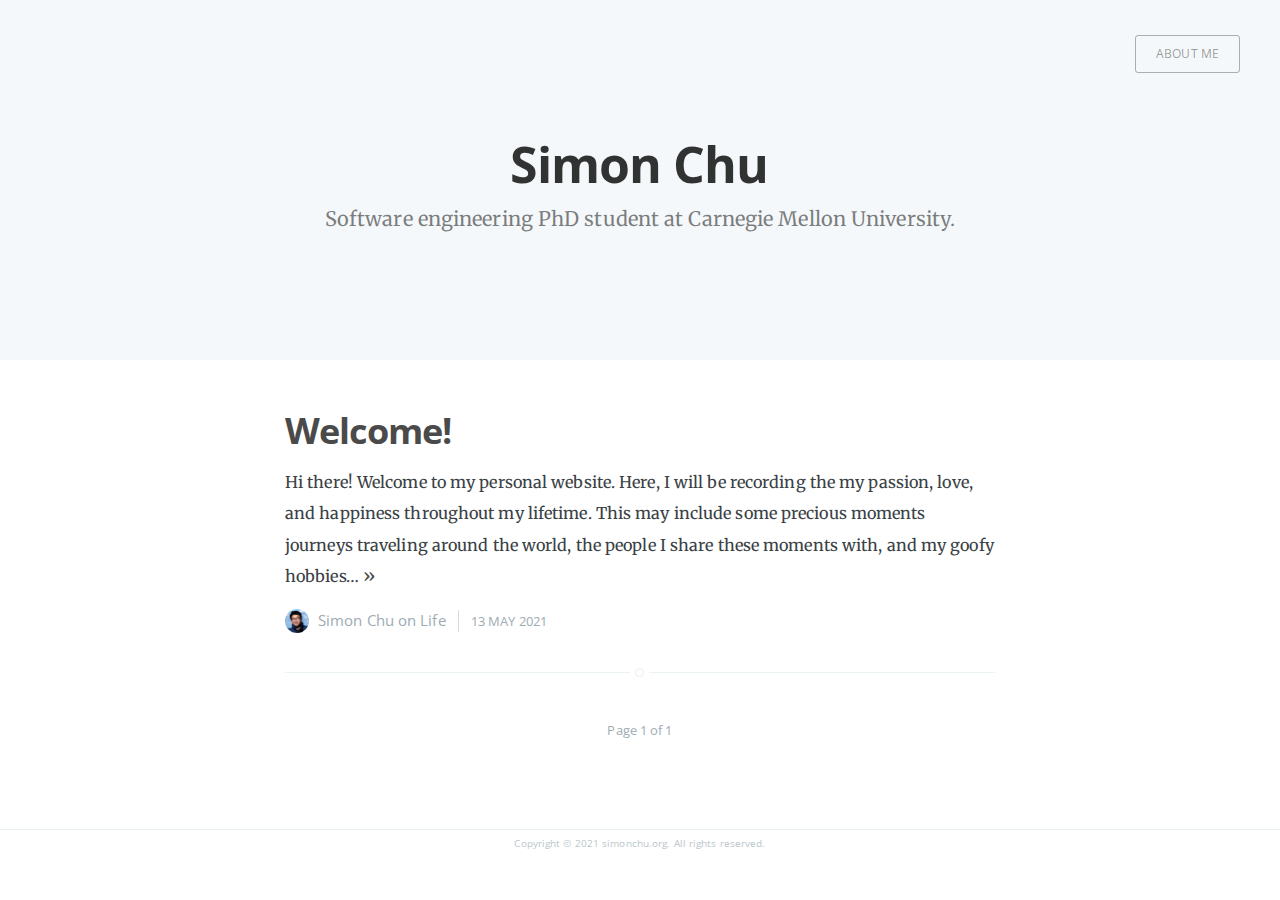
==== commit b2735911: "auto commit @ Thu May 13 16:06:24 EDT 2021" ====
--- a/index.html
+++ b/index.html
@@ -53,7 +53,7 @@
 
     <article class="post">
         <header class="post-header">
-            <h2 class="post-title"><a href="/life/2021/05/13/welcome.html">Welcome to My Crib!</a></h2>
+            <h2 class="post-title"><a href="/life/2021/05/13/welcome.html">Welcome!</a></h2>
         </header>
         <section class="post-excerpt">
             <p>Hi there! Welcome to my personal website. Here, I will be recording the my
